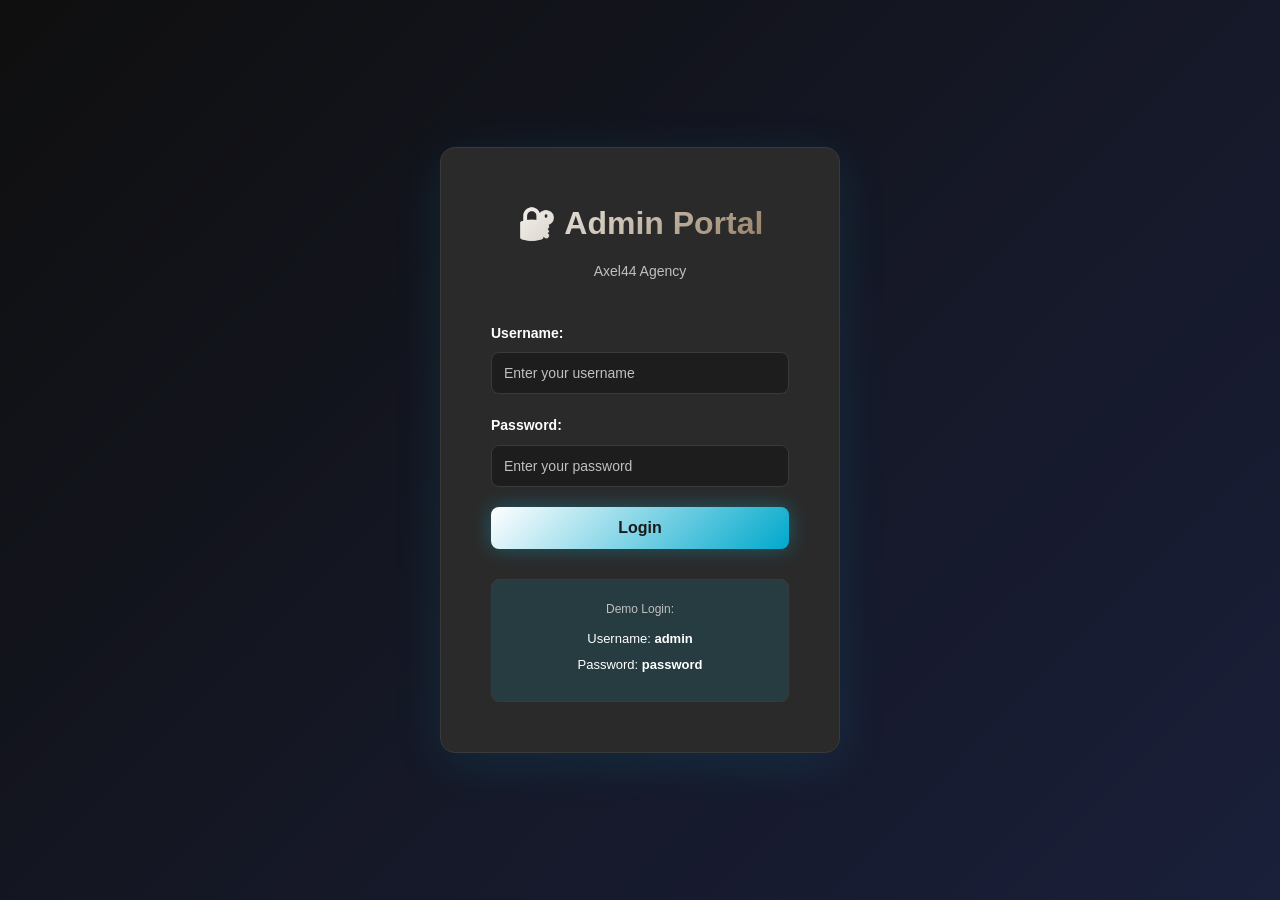
==== admin-login.html @ 15f42178 "Add files via upload" ====
<!DOCTYPE html>
<html lang="en">
<head>
    <meta charset="UTF-8">
    <meta name="viewport" content="width=device-width, initial-scale=1.0">
    <title>Admin Login - Axel44 Agency</title>
    <link rel="stylesheet" href="admin-style.css">
</head>
<body>
    <div class="admin-container">
        <div class="login-box">
            <div class="login-header">
                <h1>🔐 Admin Portal</h1>
                <p>Axel44 Agency</p>
            </div>

            <form id="adminLoginForm" class="login-form">
                <div class="form-group">
                    <label for="adminUsername">Username:</label>
                    <input 
                        type="text" 
                        id="adminUsername" 
                        name="username" 
                        placeholder="Enter your username" 
                        required
                    >
                </div>

                <div class="form-group">
                    <label for="adminPassword">Password:</label>
                    <input 
                        type="password" 
                        id="adminPassword" 
                        name="password" 
                        placeholder="Enter your password" 
                        required
                    >
                </div>

                <button type="submit" class="btn-login">Login</button>
            </form>

            <div class="login-info">
                <p class="info-note">Demo Login:</p>
                <p class="credentials">Username: <strong>admin</strong></p>
                <p class="credentials">Password: <strong>password</strong></p>
            </div>
        </div>
    </div>

    <script src="admin.js"></script>
</body>
</html>
---- admin-style.css ----
/* ==========================================
   Axel44 Agency - Admin Styles
   Modern Dark Theme Admin Dashboard
   ========================================== */

* {
    margin: 0;
    padding: 0;
    box-sizing: border-box;
}

:root {
    --primary-color: #ffffff;
    --secondary-color: #8b7355;
    --accent-color: #ffffff;
    --dark-bg: #1a1a1a;
    --darker-bg: #0f0f0f;
    --card-bg: #2a2a2a;
    --text-light: #ffffff;
    --text-muted: #c0c0c0;
    --success-color: #a8b88a;
    --warning-color: #cc9966;
    --danger-color: #8b4545;
    --border-color: #3a3a3a;
    --sidebar-width: 280px;
}

html, body {
    font-family: 'Segoe UI', Tahoma, Geneva, Verdana, sans-serif;
    background-color: var(--dark-bg);
    color: var(--text-light);
    line-height: 1.6;
    height: 100%;
}

/* ==========================================
   Admin Login Page
   ========================================== */

.admin-container {
    width: 100%;
    height: 100vh;
    display: flex;
    align-items: center;
    justify-content: center;
    background: linear-gradient(135deg, var(--darker-bg) 0%, #1a1f3a 100%);
}

.login-box {
    background: var(--card-bg);
    padding: 50px;
    border-radius: 15px;
    border: 1px solid var(--border-color);
    max-width: 400px;
    width: 90%;
    box-shadow: 0 10px 50px rgba(0, 212, 255, 0.1);
}

.login-header {
    text-align: center;
    margin-bottom: 40px;
}

.login-header h1 {
    font-size: 32px;
    background: linear-gradient(135deg, var(--primary-color) 0%, var(--secondary-color) 100%);
    -webkit-background-clip: text;
    -webkit-text-fill-color: transparent;
    background-clip: text;
    margin-bottom: 10px;
}

.login-header p {
    color: var(--text-muted);
    font-size: 14px;
}

/* ==========================================
   Login Form
   ========================================== */

.login-form {
    margin-bottom: 30px;
}

.form-group {
    margin-bottom: 20px;
}

.form-group label {
    display: block;
    margin-bottom: 8px;
    color: var(--primary-color);
    font-weight: 600;
    font-size: 14px;
}

.form-group input {
    width: 100%;
    padding: 12px;
    border: 1px solid var(--border-color);
    border-radius: 8px;
    background: rgba(0, 0, 0, 0.3);
    color: var(--text-light);
    font-size: 14px;
    transition: all 0.3s;
}

.form-group input:focus {
    outline: none;
    border-color: var(--primary-color);
    box-shadow: 0 0 10px rgba(0, 212, 255, 0.2);
}

.form-group input::placeholder {
    color: var(--text-muted);
}

.btn-login {
    width: 100%;
    padding: 12px;
    background: linear-gradient(135deg, var(--primary-color) 0%, #00a8cc 100%);
    color: var(--dark-bg);
    border: none;
    border-radius: 8px;
    font-weight: 600;
    font-size: 16px;
    cursor: pointer;
    transition: all 0.3s;
    box-shadow: 0 0 20px rgba(0, 212, 255, 0.3);
}

.btn-login:hover {
    transform: translateY(-2px);
    box-shadow: 0 0 30px rgba(0, 212, 255, 0.5);
}

/* ==========================================
   Login Info
   ========================================== */

.login-info {
    background: rgba(0, 212, 255, 0.1);
    padding: 20px;
    border-radius: 8px;
    border: 1px solid var(--border-color);
    text-align: center;
}

.info-note {
    color: var(--text-muted);
    font-size: 12px;
    margin-bottom: 10px;
}

.credentials {
    color: var(--text-light);
    font-size: 13px;
    margin: 5px 0;
}

.credentials strong {
    color: var(--primary-color);
}

/* ==========================================
   Dashboard Layout
   ========================================== */

.dashboard-wrapper {
    display: flex;
    height: 100vh;
    background-color: var(--dark-bg);
}

/* ==========================================
   Sidebar
   ========================================== */

.sidebar {
    width: var(--sidebar-width);
    background: linear-gradient(135deg, var(--darker-bg) 0%, #1a1f3a 100%);
    border-right: 1px solid var(--border-color);
    padding: 20px;
    overflow-y: auto;
    display: flex;
    flex-direction: column;
}

.sidebar-header {
    margin-bottom: 30px;
    padding-bottom: 20px;
    border-bottom: 1px solid var(--border-color);
}

.sidebar-header h2 {
    font-size: 20px;
    background: linear-gradient(135deg, var(--primary-color) 0%, var(--secondary-color) 100%);
    -webkit-background-clip: text;
    -webkit-text-fill-color: transparent;
    background-clip: text;
}

.sidebar-nav {
    flex: 1;
    display: flex;
    flex-direction: column;
    gap: 10px;
}

.nav-item {
    padding: 12px 15px;
    color: var(--text-light);
    text-decoration: none;
    border-radius: 8px;
    transition: all 0.3s;
    cursor: pointer;
    border: 1px solid transparent;
}

.nav-item:hover {
    background-color: var(--border-color);
    color: var(--primary-color);
    border-color: var(--primary-color);
}

.nav-item.active {
    background: linear-gradient(135deg, rgba(0, 212, 255, 0.1) 0%, rgba(255, 107, 157, 0.1) 100%);
    color: var(--primary-color);
    border-color: var(--primary-color);
}

.btn-logout {
    padding: 12px;
    background: linear-gradient(135deg, var(--danger-color) 0%, #ff1a5c 100%);
    color: white;
    border: none;
    border-radius: 8px;
    font-weight: 600;
    cursor: pointer;
    transition: all 0.3s;
    margin-top: auto;
}

.btn-logout:hover {
    transform: translateY(-2px);
    box-shadow: 0 0 20px rgba(255, 51, 102, 0.3);
}

/* ==========================================
   Dashboard Header
   ========================================== */

.dashboard-content {
    flex: 1;
    overflow-y: auto;
    padding: 30px;
}

.dashboard-header {
    display: flex;
    justify-content: space-between;
    align-items: center;
    margin-bottom: 30px;
    padding-bottom: 20px;
    border-bottom: 1px solid var(--border-color);
}

.dashboard-header h1 {
    font-size: 32px;
    background: linear-gradient(135deg, var(--primary-color) 0%, var(--secondary-color) 100%);
    -webkit-background-clip: text;
    -webkit-text-fill-color: transparent;
    background-clip: text;
}

.header-right {
    display: flex;
    gap: 20px;
    align-items: center;
}

.datetime-display {
    background: var(--card-bg);
    padding: 15px 20px;
    border-radius: 8px;
    border: 1px solid var(--border-color);
    text-align: right;
}

#currentDate {
    font-size: 14px;
    color: var(--primary-color);
    font-weight: 600;
}

#currentTime {
    font-size: 18px;
    color: var(--accent-color);
    font-weight: 600;
}

/* ==========================================
   Dashboard Grid
   ========================================== */

.dashboard-grid {
    display: grid;
    grid-template-columns: repeat(auto-fit, minmax(350px, 1fr));
    gap: 20px;
}

.dashboard-card {
    background: var(--card-bg);
    border: 1px solid var(--border-color);
    border-radius: 10px;
    padding: 25px;
    transition: all 0.3s;
}

.dashboard-card:hover {
    border-color: var(--primary-color);
    box-shadow: 0 10px 30px rgba(0, 212, 255, 0.1);
}

.dashboard-card .card-header {
    margin-bottom: 15px;
    padding-bottom: 15px;
    border-bottom: 1px solid var(--border-color);
}

.dashboard-card h2 {
    font-size: 22px;
    color: var(--primary-color);
}

.dashboard-card h3 {
    font-size: 18px;
    color: var(--primary-color);
    margin-bottom: 15px;
}

.welcome-card {
    grid-column: 1 / -1;
}

.welcome-card .card-content p {
    color: var(--text-muted);
    margin-bottom: 10px;
    line-height: 1.8;
}

/* ==========================================
   Stat Cards
   ========================================== */

.stat-card {
    display: flex;
    align-items: center;
    gap: 20px;
}

.stat-icon {
    font-size: 40px;
}

.stat-content h3 {
    margin: 0;
}

.stat-number {
    font-size: 28px;
    color: var(--accent-color);
    font-weight: bold;
    margin-top: 5px;
}

/* ==========================================
   Quick Actions
   ========================================== */

.quick-actions {
    grid-column: 1 / -1;
}

.action-buttons {
    display: grid;
    grid-template-columns: repeat(auto-fit, minmax(150px, 1fr));
    gap: 15px;
    margin-top: 15px;
}

.action-btn {
    padding: 12px;
    background: linear-gradient(135deg, rgba(0, 212, 255, 0.2) 0%, rgba(255, 107, 157, 0.2) 100%);
    border: 1px solid var(--border-color);
    color: var(--primary-color);
    border-radius: 8px;
    cursor: pointer;
    font-weight: 600;
    transition: all 0.3s;
}

.action-btn:hover {
    background: linear-gradient(135deg, var(--primary-color) 0%, var(--secondary-color) 100%);
    color: var(--dark-bg);
    border-color: var(--primary-color);
}

/* ==========================================
   Activity Feed
   ========================================== */

.activity {
    grid-column: 1 / -1;
}

.activity-list {
    display: flex;
    flex-direction: column;
    gap: 15px;
}

.activity-item {
    padding: 15px;
    background: rgba(0, 212, 255, 0.05);
    border-left: 3px solid var(--primary-color);
    border-radius: 5px;
    transition: all 0.3s;
}

.activity-item:hover {
    background: rgba(0, 212, 255, 0.1);
}

.activity-time {
    display: inline-block;
    background: var(--primary-color);
    color: var(--dark-bg);
    padding: 3px 8px;
    border-radius: 4px;
    font-size: 11px;
    font-weight: 600;
    margin-bottom: 5px;
}

.activity-item p {
    color: var(--text-light);
    margin: 0;
}

/* ==========================================
   Services Overview
   ========================================== */

.services-overview {
    grid-column: 1 / -1;
}

.services-list {
    display: grid;
    grid-template-columns: repeat(auto-fit, minmax(200px, 1fr));
    gap: 15px;
    margin-top: 15px;
}

.service-item {
    display: flex;
    justify-content: space-between;
    align-items: center;
    padding: 12px;
    background: rgba(0, 212, 255, 0.05);
    border: 1px solid var(--border-color);
    border-radius: 8px;
    transition: all 0.3s;
}

.service-item:hover {
    border-color: var(--primary-color);
    background: rgba(0, 212, 255, 0.1);
}

.badge {
    background: var(--success-color);
    color: var(--dark-bg);
    padding: 4px 12px;
    border-radius: 20px;
    font-size: 11px;
    font-weight: 600;
}

/* ==========================================
   Responsive Design
   ========================================== */

@media (max-width: 768px) {
    .dashboard-wrapper {
        flex-direction: column;
    }

    .sidebar {
        width: 100%;
        height: auto;
        border-right: none;
        border-bottom: 1px solid var(--border-color);
        display: flex;
        flex-direction: row;
        padding: 15px;
        justify-content: space-between;
        align-items: center;
        overflow-x: auto;
    }

    .sidebar-header {
        margin-bottom: 0;
        border-bottom: none;
        border-right: 1px solid var(--border-color);
        padding-right: 20px;
    }

    .sidebar-nav {
        flex-direction: row;
        gap: 5px;
        overflow-x: auto;
        flex: 1;
        margin: 0 20px;
    }

    .btn-logout {
        margin-top: 0;
    }

    .dashboard-content {
        padding: 20px;
    }

    .dashboard-header {
        flex-direction: column;
        align-items: flex-start;
        gap: 20px;
    }

    .header-right {
        width: 100%;
    }

    .datetime-display {
        width: 100%;
        text-align: center;
    }

    .dashboard-grid {
        grid-template-columns: 1fr;
    }

    .login-box {
        padding: 30px 20px;
    }

    .action-buttons {
        grid-template-columns: 1fr;
    }

    .services-list {
        grid-template-columns: 1fr;
    }
}

@media (max-width: 480px) {
    .sidebar {
        flex-direction: column;
        align-items: flex-start;
        gap: 15px;
    }

    .sidebar-header {
        border-bottom: 1px solid var(--border-color);
        border-right: none;
        padding-bottom: 15px;
        padding-right: 0;
        width: 100%;
    }

    .sidebar-nav {
        flex-direction: column;
        margin: 0;
        width: 100%;
    }

    .nav-item {
        width: 100%;
    }

    .btn-logout {
        width: 100%;
    }

    .dashboard-header h1 {
        font-size: 24px;
    }

    #currentTime {
        font-size: 16px;
    }

    .login-header h1 {
        font-size: 24px;
    }
}
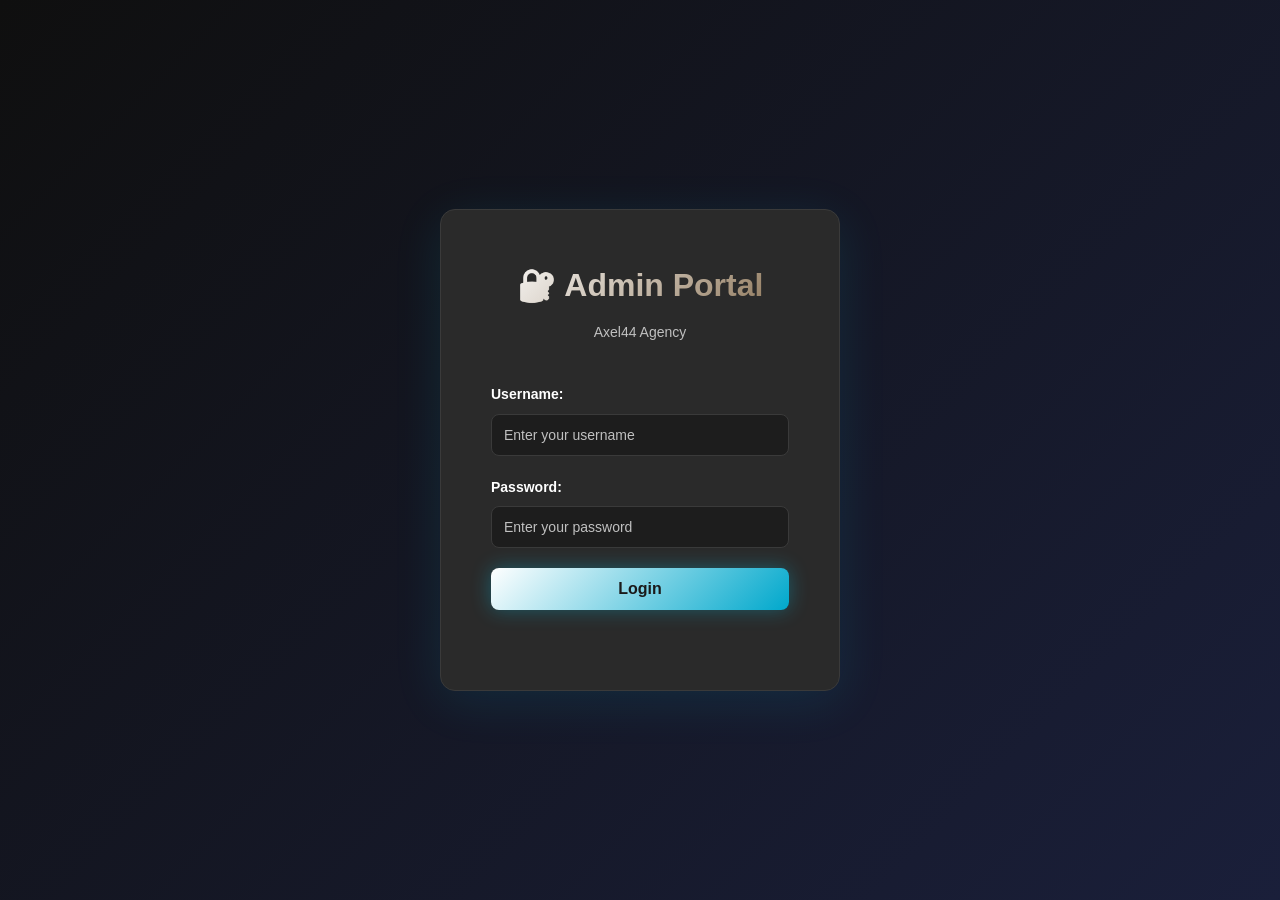
==== commit 3c70afff: "Update admin-login.html" ====
--- a/admin-login.html
+++ b/admin-login.html
@@ -40,11 +40,7 @@
                 <button type="submit" class="btn-login">Login</button>
             </form>
 
-            <div class="login-info">
-                <p class="info-note">Demo Login:</p>
-                <p class="credentials">Username: <strong>admin</strong></p>
-                <p class="credentials">Password: <strong>password</strong></p>
-            </div>
+            
         </div>
     </div>
 
